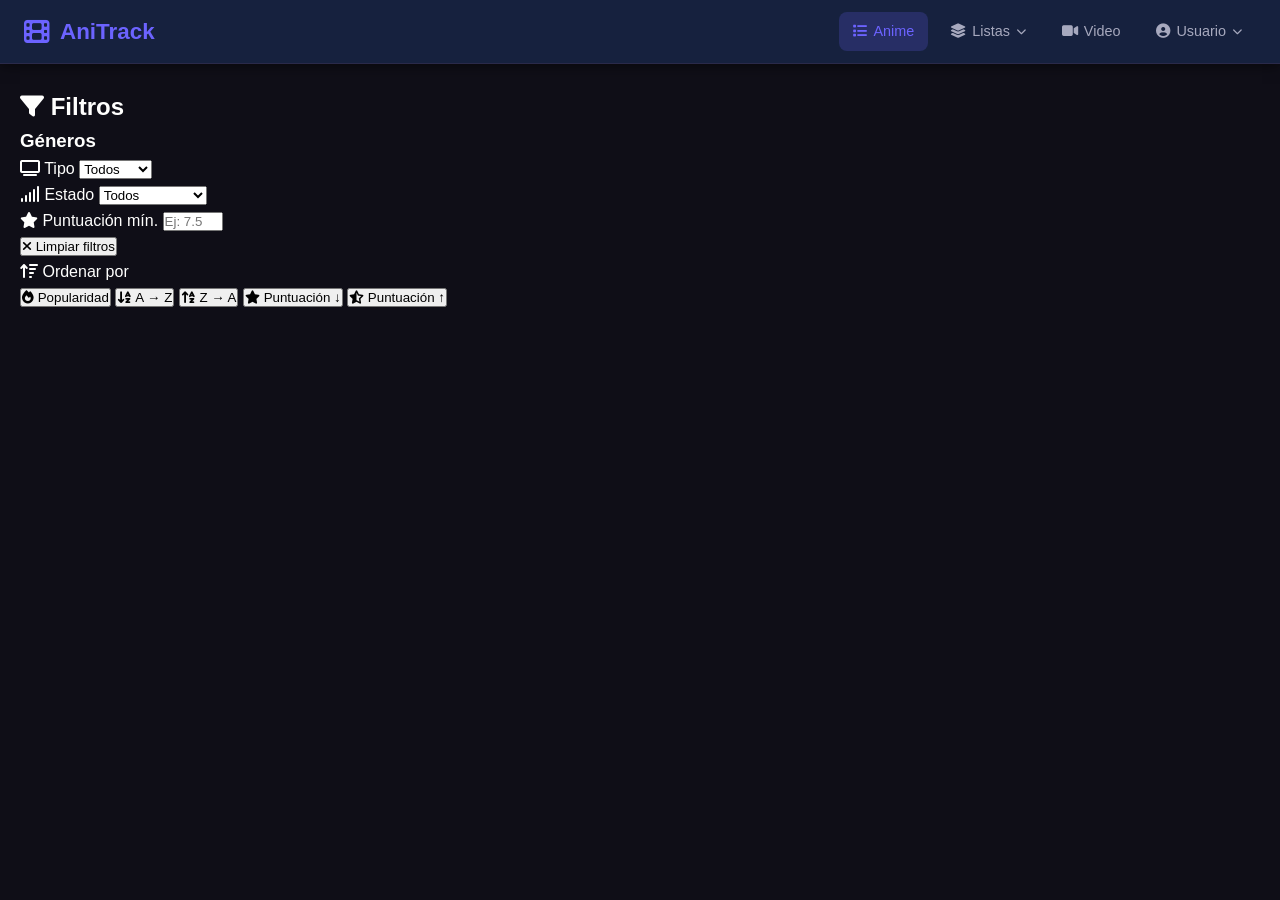
==== html/anime.html @ b23d3506 "Initial commit" ====
<!DOCTYPE html>
<html lang="es">
<head>
    <meta charset="UTF-8">
    <meta name="viewport" content="width=device-width, initial-scale=1.0">
    <title>AniTrack — Índice de Anime</title>
    <link rel="stylesheet" href="https://cdnjs.cloudflare.com/ajax/libs/font-awesome/6.4.2/css/all.min.css">
    <link rel="stylesheet" href="../css/styles.css">
</head>
<body>

    <!-- ======================== MENÚ ======================== -->
    <header>
        <nav class="navbar">
            <div class="navbar-brand">
                <i class="fa-solid fa-film"></i>
                <span>AniTrack</span>
            </div>
            <ul class="navbar-links">
                <li>
                    <a href="anime.html" class="active">
                        <i class="fa-solid fa-list"></i> Anime
                    </a>
                </li>
                <!-- Dropdown de Listas -->
                <li class="dropdown">
                    <a href="#" class="dropbtn">
                        <i class="fa-solid fa-layer-group"></i> Listas
                        <i class="fa-solid fa-chevron-down" style="font-size:0.7em;"></i>
                    </a>
                    <div class="dropdown-content">
                        <span class="dropdown-header">Mis listas</span>
                        <a href="listas.html?lista=watching">
                            <i class="fa-solid fa-tv"></i>
                            Viendo actualmente
                            <span class="counter watching-count">0</span>
                        </a>
                        <a href="listas.html?lista=planToWatch">
                            <i class="fa-solid fa-bookmark"></i>
                            Plan to Watch
                            <span class="counter plan-count">0</span>
                        </a>
                    </div>
                </li>
                <li>
                    <a href="video.html">
                        <i class="fa-solid fa-video"></i> Video
                    </a>
                </li>
                <!-- Dropdown de Usuario -->
                <li class="dropdown">
                    <a href="#" class="dropbtn" id="menuButton">
                        <i class="fa-solid fa-circle-user"></i> Usuario
                        <i class="fa-solid fa-chevron-down" style="font-size:0.7em;"></i>
                    </a>
                    <div class="dropdown-content">
                        <a href="#" id="logoutButton" class="logout-link">
                            <i class="fa-solid fa-right-from-bracket"></i> Logout
                        </a>
                    </div>
                </li>
            </ul>
        </nav>
    </header>

    <!-- ======================== FILTROS ======================== -->
    <main class="main-content">
        <section class="filter-section">
            <h2 class="section-title"><i class="fa-solid fa-filter"></i> Filtros</h2>

            <!-- Géneros (tags clicables) -->
            <div class="filter-block">
                <h3>Géneros</h3>
                <div id="genreFilters" class="genre-filter-list">
                    <!-- Generado por anime.js -->
                </div>
            </div>

            <!-- Tipo, Estado, Puntuación -->
            <div class="filter-controls">
                <div class="filter-item">
                    <label for="typeFilter"><i class="fa-solid fa-tv"></i> Tipo</label>
                    <select id="typeFilter">
                        <option value="">Todos</option>
                        <option value="TV">TV</option>
                        <option value="Movie">Película</option>
                        <option value="OVA">OVA</option>
                        <option value="Special">Especial</option>
                        <option value="ONA">ONA</option>
                        <option value="Music">Música</option>
                    </select>
                </div>

                <div class="filter-item">
                    <label for="statusFilter"><i class="fa-solid fa-signal"></i> Estado</label>
                    <select id="statusFilter">
                        <option value="">Todos</option>
                        <option value="airing">En emisión</option>
                        <option value="complete">Finalizado</option>
                        <option value="upcoming">Próximamente</option>
                    </select>
                </div>

                <div class="filter-item">
                    <label for="minScoreFilter"><i class="fa-solid fa-star"></i> Puntuación mín.</label>
                    <input type="number" id="minScoreFilter" min="0" max="10" step="0.5"
                           placeholder="Ej: 7.5">
                </div>

                <button id="clearFiltersBtn" class="btn-clear-filters">
                    <i class="fa-solid fa-xmark"></i> Limpiar filtros
                </button>
            </div>

            <!-- Contador de resultados -->
            <p id="resultCount" class="result-count"></p>
        </section>

        <!-- ======================== ORDENAMIENTO ======================== -->
        <div class="sort-bar">
            <span class="sort-bar-label">
                <i class="fa-solid fa-arrow-up-wide-short"></i> Ordenar por
            </span>
            <div class="sort-bar-buttons" id="sortOrder" data-value="popularity">
                <button class="btn-sort active" data-sort="popularity">
                    <i class="fa-solid fa-fire"></i> Popularidad
                </button>
                <button class="btn-sort" data-sort="titleAsc">
                    <i class="fa-solid fa-arrow-down-a-z"></i> A → Z
                </button>
                <button class="btn-sort" data-sort="titleDesc">
                    <i class="fa-solid fa-arrow-up-a-z"></i> Z → A
                </button>
                <button class="btn-sort" data-sort="scoreDesc">
                    <i class="fa-solid fa-star"></i> Puntuación ↓
                </button>
                <button class="btn-sort" data-sort="scoreAsc">
                    <i class="fa-solid fa-star-half-stroke"></i> Puntuación ↑
                </button>
            </div>
        </div>

        <!-- ======================== CARGANDO ======================== -->
        <div id="loader" class="loader-overlay">
            <div class="spinner"></div>
            <p id="loadingProgress">Cargando datos de la API...</p>
        </div>

        <!-- ======================== GRID DE ANIME ======================== -->
        <section id="animeContainer" class="anime-grid">
            <!-- Generado por anime.js -->
        </section>

        <!-- Botón cargar más -->
        <div class="load-more-wrap">
            <button id="loadMoreBtn" class="btn-load-more" style="display:none;">
                <i class="fa-solid fa-chevron-down"></i> Cargar más
            </button>
        </div>
    </main>

    <script src="../js/config.js"></script>
    <script src="../js/clases.js"></script>
    <script src="../js/menu.js"></script>
    <script src="../js/anime.js"></script>
</body>
</html>
---- css/styles.css ----
/* =====================================================
   Hoja de estilos principal
===================================================== */

/* ---- Variables ---- */
:root {
    --primary:      #6c63ff;
    --primary-dark: #4e46e0;
    --secondary:    #ff6b9d;
    --accent:       #00d4ff;
    --bg:           #0f0e17;
    --bg-card:      #1a1a2e;
    --bg-surface:   #16213e;
    --text:         #fffffe;
    --text-muted:   #a7a9be;
    --border:       #2a2a4a;
    --success:      #2ecc71;
    --warning:      #f39c12;
    --danger:       #e74c3c;
    --navbar-h:     64px;
    --radius:       12px;
    --radius-sm:    8px;
    --shadow:       0 4px 20px rgba(0,0,0,0.4);
    --transition:   0.25s ease;
}

/* =====================================================
   BASE
===================================================== */
*, *::before, *::after { box-sizing: border-box; margin: 0; padding: 0; }

body {
    font-family: 'Segoe UI', Arial, sans-serif;
    background-color: var(--bg);
    color: var(--text);
    min-height: 100vh;
    line-height: 1.6;
}

a  { color: inherit; text-decoration: none; }
ul { list-style: none; }
button { cursor: pointer; font-family: inherit; }
input, select, textarea { font-family: inherit; }

/* =====================================================
   NAVBAR
===================================================== */
header { position: sticky; top: 0; z-index: 100; }

.navbar {
    display: flex;
    align-items: center;
    justify-content: space-between;
    background: var(--bg-surface);
    border-bottom: 1px solid var(--border);
    padding: 0 24px;
    height: var(--navbar-h);
    box-shadow: 0 2px 12px rgba(0,0,0,0.5);
}

.navbar-brand {
    display: flex;
    align-items: center;
    gap: 10px;
    font-size: 1.4rem;
    font-weight: 700;
    color: var(--primary);
}
.navbar-brand i { font-size: 1.6rem; }

.navbar-links {
    display: flex;
    align-items: center;
    gap: 8px;
}

.navbar-links li > a,
.navbar-links li > .dropbtn {
    display: flex;
    align-items: center;
    gap: 6px;
    padding: 8px 14px;
    border-radius: var(--radius-sm);
    color: var(--text-muted);
    font-size: 0.9rem;
    font-weight: 500;
    transition: background var(--transition), color var(--transition);
}

.navbar-links li > a:hover,
.navbar-links li > .dropbtn:hover {
    background: rgba(108, 99, 255, 0.15);
    color: var(--text);
}

.navbar-links li > a.active {
    background: rgba(108, 99, 255, 0.2);
    color: var(--primary);
}

/* Contadores en el menú */
.counter {
    display: inline-flex;
    align-items: center;
    justify-content: center;
    background: var(--primary);
    color: #fff;
    border-radius: 50px;
    min-width: 18px;
    height: 18px;
    font-size: 0.7rem;
    font-weight: 700;
    padding: 0 5px;
    line-height: 1;
}

/* Dropdown de usuario */
.dropdown { position: relative; }

.dropdown-content {
    display: none;
    position: absolute;
    right: 0;
    top: 100%;          /* pegado al borde inferior, sin hueco */
    background: var(--bg-card);
    border: 1px solid var(--border);
    border-radius: var(--radius-sm);
    box-shadow: var(--shadow);
    min-width: 160px;
    overflow: hidden;
    z-index: 200;
}

.dropdown-content.open { display: block; }

.dropdown-content a {
    display: flex;
    align-items: center;
    gap: 8px;
    padding: 10px 14px;
    color: var(--text);
    font-size: 0.9rem;
    transition: background var(--transition);
}
.dropdown-content a:hover { background: rgba(255,255,255,0.05); }

/* Separadores internos del dropdown de listas */
.dropdown-content .dropdown-header {
    padding: 6px 14px 4px;
    font-size: 0.72rem;
    font-weight: 700;
    color: var(--text-muted);
    text-transform: uppercase;
    letter-spacing: 0.05em;
    border-bottom: 1px solid var(--border);
}



/* =====================================================
   CONTENIDO PRINCIPAL
===================================================== */
.main-content {
    max-width: 1400px;
    margin: 0 auto;
    padding: 24px 20px 48px;
}


/* =====================================================
   LOADER / SPINNER
===================================================== */
.loader-overlay {
    display: flex;
    flex-direction: column;
    align-items: center;
    justify-content: center;
    gap: 16px;
    padding: 60px 20px;
    color: var(--text-muted);
    font-size: 0.95rem;
}

.spinner {
    width: 48px;
    height: 48px;
    border: 5px solid rgba(108,99,255,0.2);
    border-top-color: var(--primary);
    border-radius: 50%;
    animation: spin 0.8s linear infinite;
}

@keyframes spin { to { transform: rotate(360deg); } }

/* =====================================================
   PÁGINAS DE AUTENTICACIÓN (Login / Registro)
===================================================== */


/* =====================================================
   SECCIÓN DE FILTROS
===================================================== */


/* =====================================================
   GRID DE ANIME
===================================================== */


/* =====================================================
   PÁGINA DE LISTAS
===================================================== */


/* =====================================================
   PÁGINA DE DETALLE
===================================================== */


/* =====================================================
   PÁGINA DE VIDEO
===================================================== */
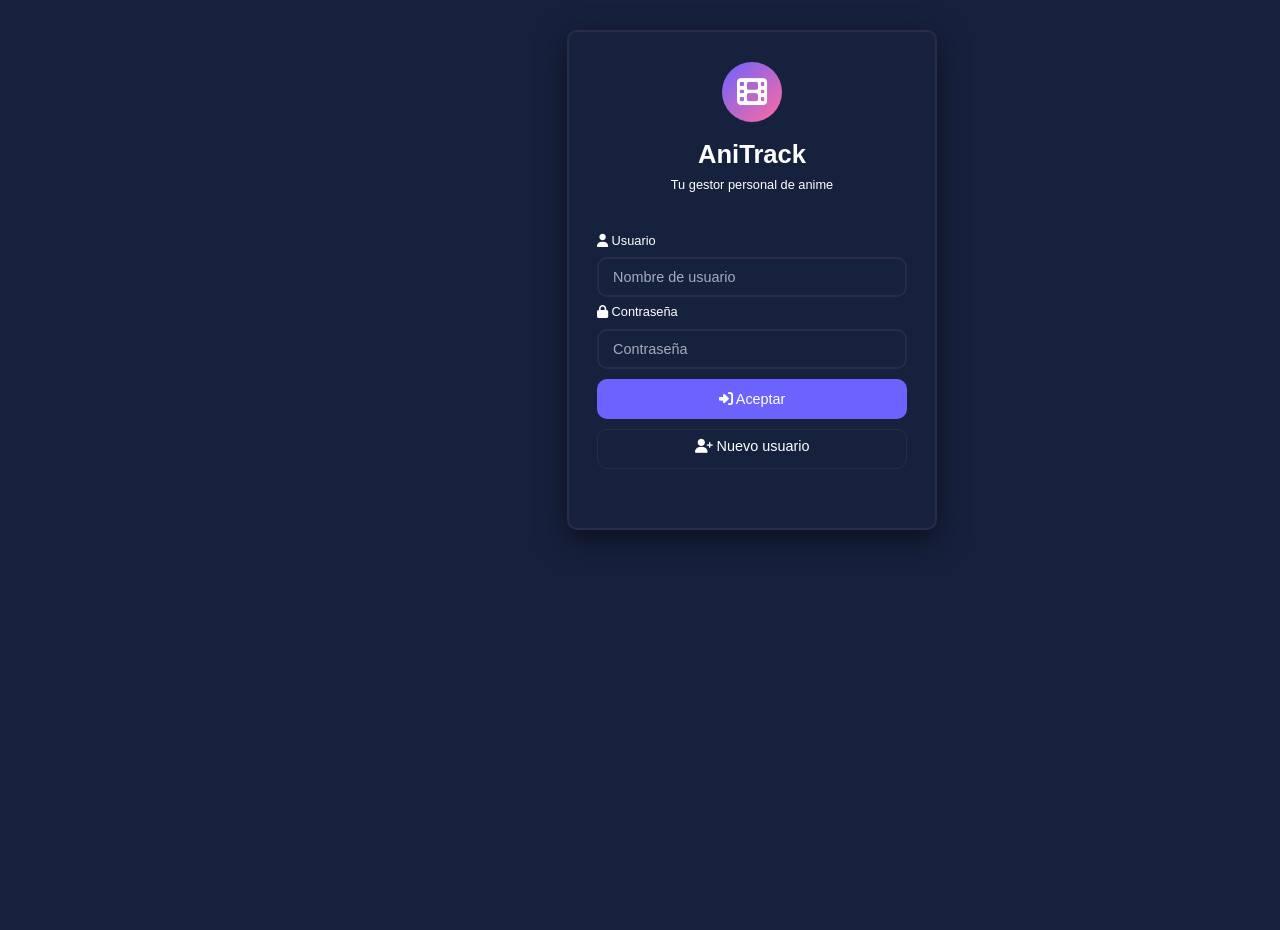
==== commit 37ef141d: "casi tot fet" ====
--- a/html/anime.html
+++ b/html/anime.html
@@ -9,6 +9,7 @@
 </head>
 <body>
 
+    
     <!-- ======================== MENÚ ======================== -->
     <header>
         <nav class="navbar">
@@ -153,7 +154,7 @@
 
         <!-- Botón cargar más -->
         <div class="load-more-wrap">
-            <button id="loadMoreBtn" class="btn-load-more" style="display:none;">
+            <button id="loadMoreBtn" class="btn-load-more" style="display:block;">
                 <i class="fa-solid fa-chevron-down"></i> Cargar más
             </button>
         </div>
--- a/css/styles.css
+++ b/css/styles.css
@@ -31,7 +31,7 @@
 
 body {
     font-family: 'Segoe UI', Arial, sans-serif;
-    background-color: var(--bg);
+    background-color: var(--bg-surface);
     color: var(--text);
     min-height: 100vh;
     line-height: 1.6;
@@ -131,7 +131,9 @@
     z-index: 200;
 }
 
-.dropdown-content.open { display: block; }
+.dropdown.open .dropdown-content {  /*quan dropdown te classe open el dropdown-content es mostra*/
+    display: block; 
+}
 
 .dropdown-content a {
     display: flex;
@@ -195,7 +197,132 @@
 /* =====================================================
    PÁGINAS DE AUTENTICACIÓN (Login / Registro)
 ===================================================== */
-
+.auth-container {
+    text-align: center;
+    background-color: var(--bg-surface);
+    width: 370px;
+    height: 500px;
+    font-size: 0.8em;
+    margin: 30px 567px;
+    border-radius: 10px;
+    border-color: var(--border);
+    border-style: solid;
+    border-width: 2px;
+    box-shadow: 0 10px 30px rgba(0, 0, 0, 0.5);
+}
+
+.auth-header {
+    padding-top:30px;
+    padding-bottom: 30px;
+    
+}
+
+.fa-film {
+    font-size: 1.9rem;
+    color: var(--text);
+    margin: 0px 135px 12px 135px;
+    padding: 15px 15px;
+    border-radius: 100px;
+    background-image: linear-gradient(to bottom right, var(--primary), var(--secondary));
+
+}
+
+.auth-form {
+    text-align:left;
+    margin: 0px 28px;
+}
+
+.form-group {
+    padding-top:5px;
+}
+
+.auth-container input, #city {
+    width: 310px;
+    height: 40px;
+    border-radius: 10px;
+    margin-bottom: 0px;
+    margin-top: 6px;
+    padding-left: 14px;
+    background-color: var(--bg-surface);
+    border-color: var(--border);
+    border-style: solid;
+    border-width: 2px;
+    font-size: .9rem;
+    color: var(--text-muted);
+    
+}
+
+input::placeholder {
+    color: var(--text-muted);
+}
+
+.auth-container--wide input, #city {
+    width: 440px;
+    
+}
+
+.auth-container button {
+    width: 310px;
+    height: 40px;
+    border-radius: 10px;
+    margin-top: 10px;
+    color: var(--text);
+    font-size: .9rem;
+}
+
+.auth-container--wide button {
+    width: 440px;
+  
+}
+
+#loginButton, #saveButton {
+    background-color: var(--primary);
+    border:none;
+}
+
+#newUserButton, #backToLoginButton {
+    background-color: var(--bg-surface);
+    border-width: 1px;
+    border-color: var(--border);
+    border-style: solid;
+    padding-bottom: 5px;
+}
+
+.error-msg {
+    color: var(--danger);
+    font-size:.9rem;
+    padding-left: 14px;
+}
+
+.auth-container--wide {
+    width: 500px;
+    text-align: center;
+    background-color: var(--bg-surface);
+    height: 1150px;
+    font-size: 0.8em;
+    margin: 30px 505px;
+    border-radius: 10px;
+    border-color: var(--border);
+    border-style: solid;
+    border-width: 2px;
+    box-shadow: 0 10px 30px rgba(0, 0, 0, 0.5);
+}
+
+.auth-logo .fa-user-plus {
+    font-size: 1.9rem;
+    color: var(--text);
+    margin: 0px 135px 12px 135px;
+    padding: 18px 15px;
+    background-image: linear-gradient(to bottom right, var(--primary), var(--secondary));
+    border-radius: 100px;
+}
+
+.field-error {
+    
+    color: var(--danger);
+    font-size:.7rem;
+    padding-left: 14px;
+}
 
 /* =====================================================
    SECCIÓN DE FILTROS
